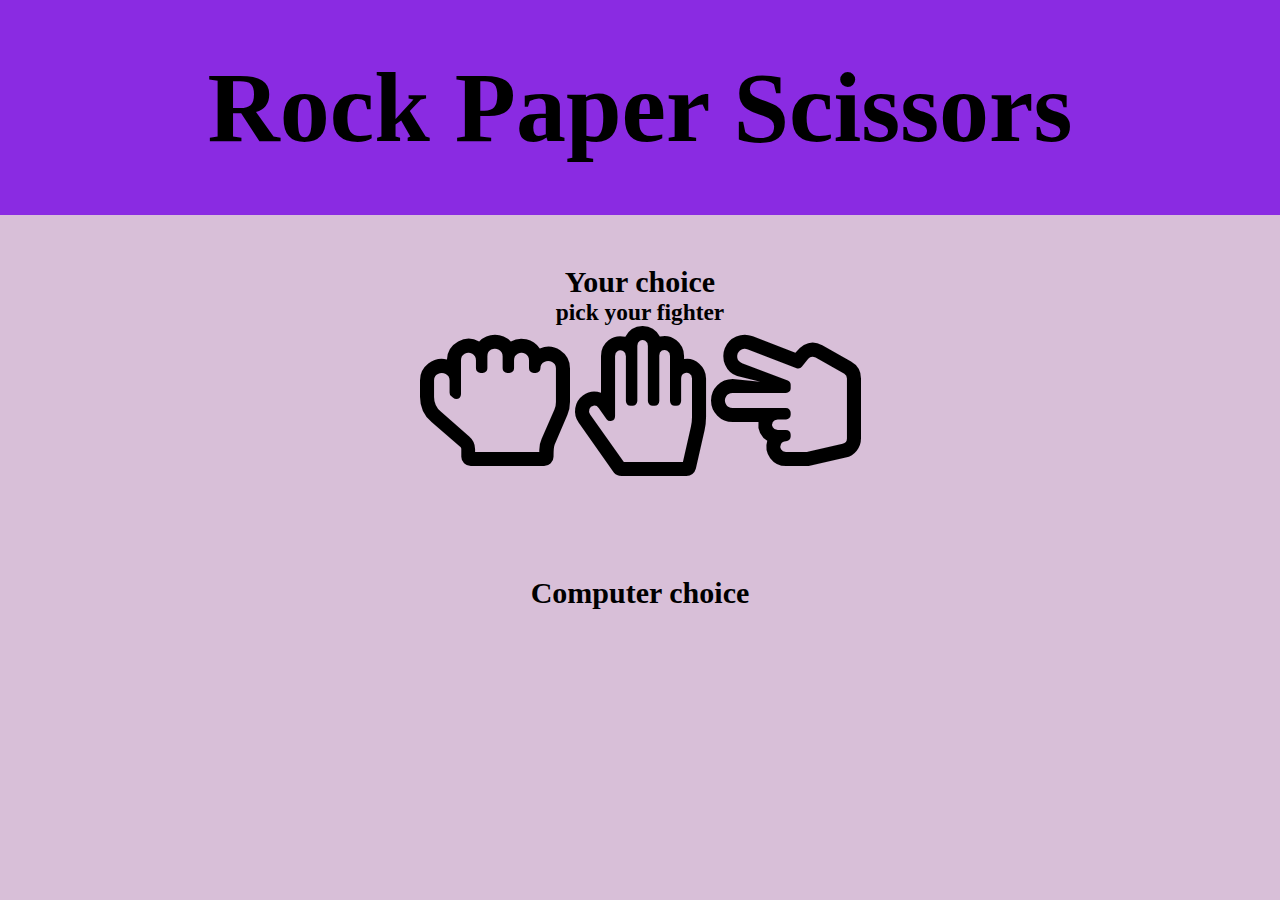
==== index.html @ 3b140bf8 "Rename rps.html to index.html" ====
<!DOCTYPE html>
<html>
    <head>
        <link rel="stylesheet" href="https://use.fontawesome.com/releases/v5.0.7/css/all.css">
        <link rel="stylesheet" type="text/css" href="rps.css">
        <script type="text/javascript" src="rps.js" defer></script>

    </head>
    <body>
        <h1 id="title">Rock Paper Scissors</h1>
<!---------------user choice-->
        <div class="userBox">
            <h2>Your choice</h2>
            <h3>pick your fighter</h3>
            <i class="far fa-hand-rock" id="userRock"></i>
            <i class="far fa-hand-paper" id="userPaper"></i>
            <i class="far fa-hand-scissors" id="userScissors"></i>
            <p class="myChoice"></p>
        </div>
<!---------------computer choice-->
        <div class="computerBox">
            <h2>Computer choice</h2>
        <span id="computerChoice"></span>
        <p class="compChoiceWords"></p> 
    </div>
<!----------result-->
    <p id="result"></p>
    </body>
</html>
---- rps.css ----
* {
    box-sizing: border-box;
    padding: 0;
    margin: 0;
}
body {
    background-color: thistle;
}
#title {
	background-color: blueviolet;
    display: block;
	text-align: center;
	font-family: "American Typewriter", serif;
	font-size: 100px;
	color: black;
	width: 100%;
	height: auto;
	padding: 50px;
}
/*------------user choice------*/
.userBox {
    display: block;
	text-align: center;
	font-family: "American Typewriter", serif;
	font-size: 20px;
	color: black;
	width: 100%;
	height: auto;
	padding: 50px;
}
#userRock, #userPaper, #userScissors {
    font-size: 150px;
	cursor: pointer;
}
/*------------computer choice------*/
.computerBox {
    display: block;
	text-align: center;
	font-family: "American Typewriter", serif;
	font-size: 20px;
	color: black;
	width: 100%;
	height: auto;
	padding: 50px; 
}
#computerChoice {
    font-size: 150px;
}
/*------------result------*/
#result {
    display: block;
	text-align: center;
	font-family: "American Typewriter", serif;
	font-size: 70px;
	color: black;
	width: 100%;
	height: auto;
	padding: 50px; 
}
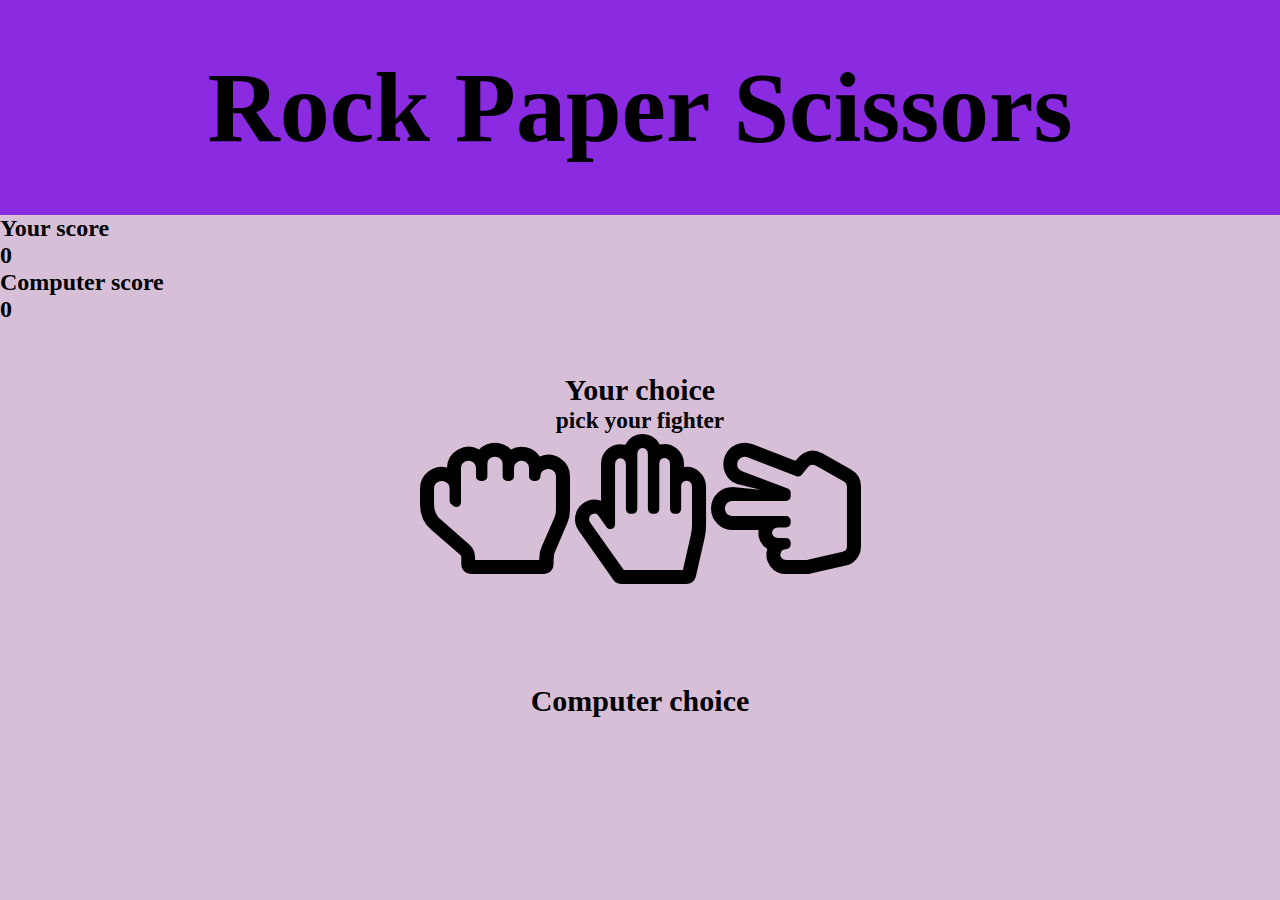
==== commit 71977f19: "adding a score box, after completing counter project" ====
--- a/index.html
+++ b/index.html
@@ -8,6 +8,13 @@
     </head>
     <body>
         <h1 id="title">Rock Paper Scissors</h1>
+<!--------------------score-->
+<div class="scoreBox">
+    <h2>Your score</h2>
+    <h2>0</h2>
+    <h2>Computer score</h2>
+    <h2>0</h2>
+</div>
 <!---------------user choice-->
         <div class="userBox">
             <h2>Your choice</h2>
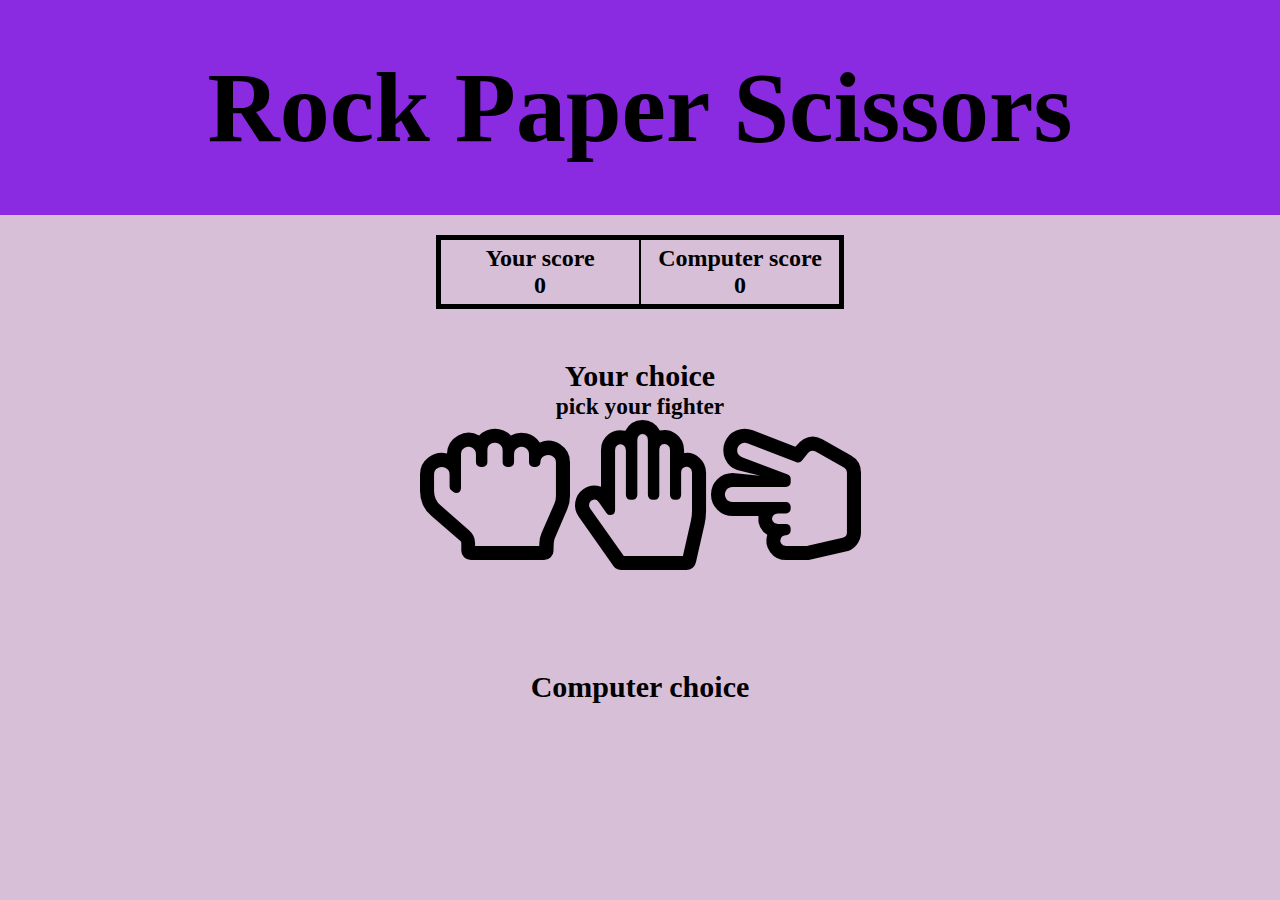
==== commit 11b04f7f: "score box added, and styled" ====
--- a/index.html
+++ b/index.html
@@ -10,10 +10,14 @@
         <h1 id="title">Rock Paper Scissors</h1>
 <!--------------------score-->
 <div class="scoreBox">
-    <h2>Your score</h2>
-    <h2>0</h2>
-    <h2>Computer score</h2>
-    <h2>0</h2>
+    <div class="yourscore">
+        <h2>Your score</h2>
+        <h2>0</h2>
+    </div>
+    <div class="compscore">
+        <h2>Computer score</h2>
+        <h2>0</h2>
+    </div>
 </div>
 <!---------------user choice-->
         <div class="userBox">
--- a/rps.css
+++ b/rps.css
@@ -16,6 +16,34 @@
 	width: 100%;
 	height: auto;
 	padding: 50px;
+}
+/*------------score box--------*/
+.scoreBox {
+	display: flex;
+	flex-direction: row;
+	justify-content: center;
+	font-family: "American Typewriter", serif;
+	width: fit-content;
+	border: 4px solid black;
+	margin-top: 20px;
+	margin-left: auto;
+	margin-right: auto;
+}
+.yourscore {
+	display: flex;
+	flex-direction: column;
+	border: 1px solid black;
+	align-items: center;
+	padding: 5px;
+	width: 200px;
+}
+.compscore {
+	display: flex;
+	flex-direction: column;
+	border: 1px solid black;
+	align-items: center;
+	padding: 5px;
+	width: 200px;
 }
 /*------------user choice------*/
 .userBox {
